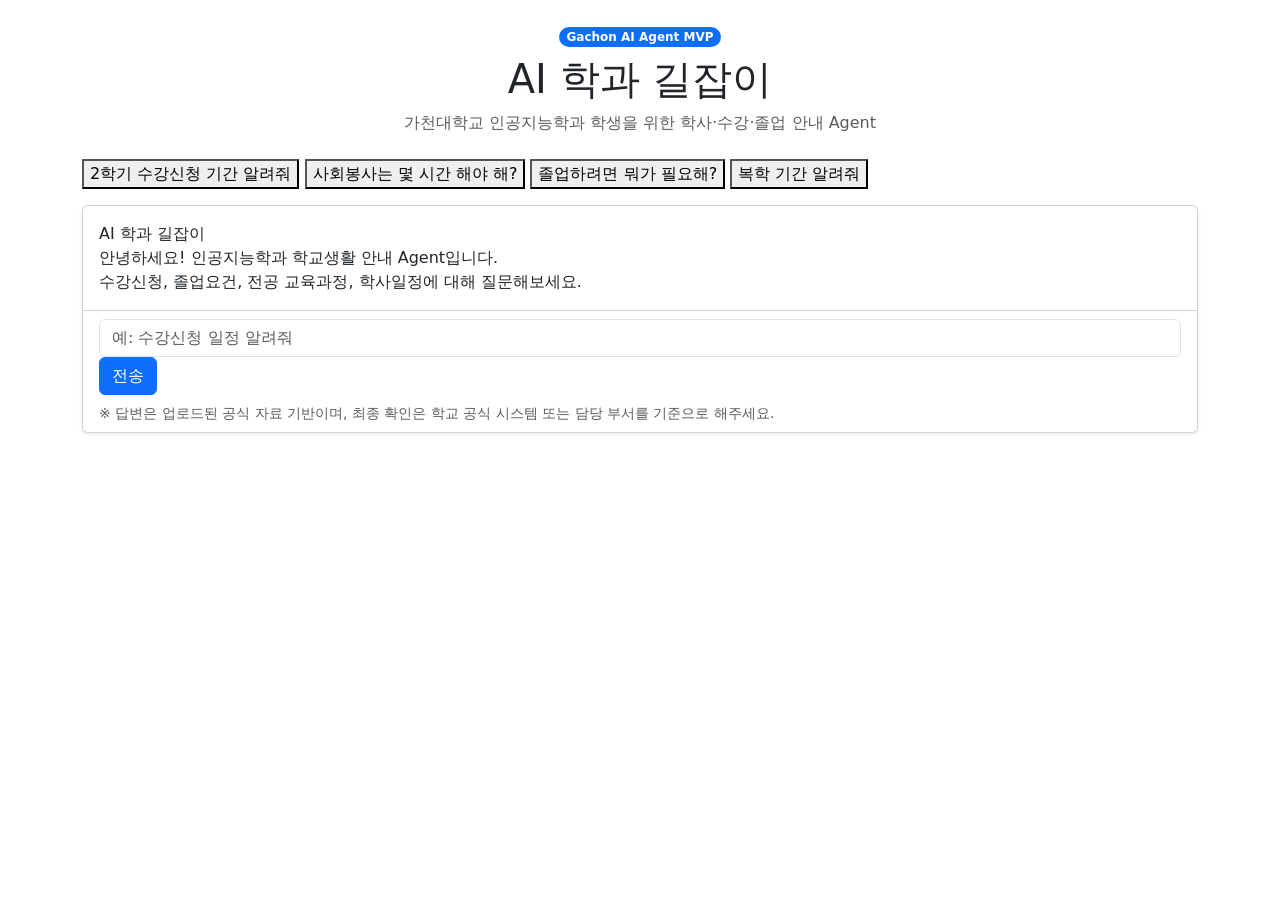
==== app/templates/index.html @ b7a166c8 "hello" ====
<!DOCTYPE html>
<html lang="ko">
<head>
    <meta charset="UTF-8" />
    <meta name="viewport" content="width=device-width, initial-scale=1.0" />
    <title>AI 학과 길잡이</title>

    <link
        href="https://cdn.jsdelivr.net/npm/bootstrap@5.3.3/dist/css/bootstrap.min.css"
        rel="stylesheet"
    />

    <link rel="stylesheet" href="/static/style.css" />
</head>
<body>
    <div class="container py-4">
        <div class="app-header text-center mb-4">
            <span class="badge rounded-pill text-bg-primary mb-2">
                Gachon AI Agent MVP
            </span>
            <h1>AI 학과 길잡이</h1>
            <p class="text-muted mb-0">
                가천대학교 인공지능학과 학생을 위한 학사·수강·졸업 안내 Agent
            </p>
        </div>

        <div class="quick-question-wrapper mb-3">
            <button class="quick-question">2학기 수강신청 기간 알려줘</button>
            <button class="quick-question">사회봉사는 몇 시간 해야 해?</button>
            <button class="quick-question">졸업하려면 뭐가 필요해?</button>
            <button class="quick-question">복학 기간 알려줘</button>
        </div>

        <div class="chat-container card shadow-sm">
            <div id="chat-box" class="chat-box card-body">
                <div class="message bot-message">
                    <div class="message-label">AI 학과 길잡이</div>
                    <div class="message-content">
                        안녕하세요! 인공지능학과 학교생활 안내 Agent입니다.<br />
                        수강신청, 졸업요건, 전공 교육과정, 학사일정에 대해 질문해보세요.
                    </div>
                </div>
            </div>

            <div class="card-footer bg-white">
                <form id="chat-form" class="chat-form">
                    <input
                        id="message-input"
                        type="text"
                        class="form-control"
                        placeholder="예: 수강신청 일정 알려줘"
                        autocomplete="off"
                    />
                    <button id="send-button" type="submit" class="btn btn-primary">
                        전송
                    </button>
                </form>
                <div class="small text-muted mt-2">
                    ※ 답변은 업로드된 공식 자료 기반이며, 최종 확인은 학교 공식 시스템 또는 담당 부서를 기준으로 해주세요.
                </div>
            </div>
        </div>
    </div>

    <script src="/static/chat.js"></script>
</body>
</html>
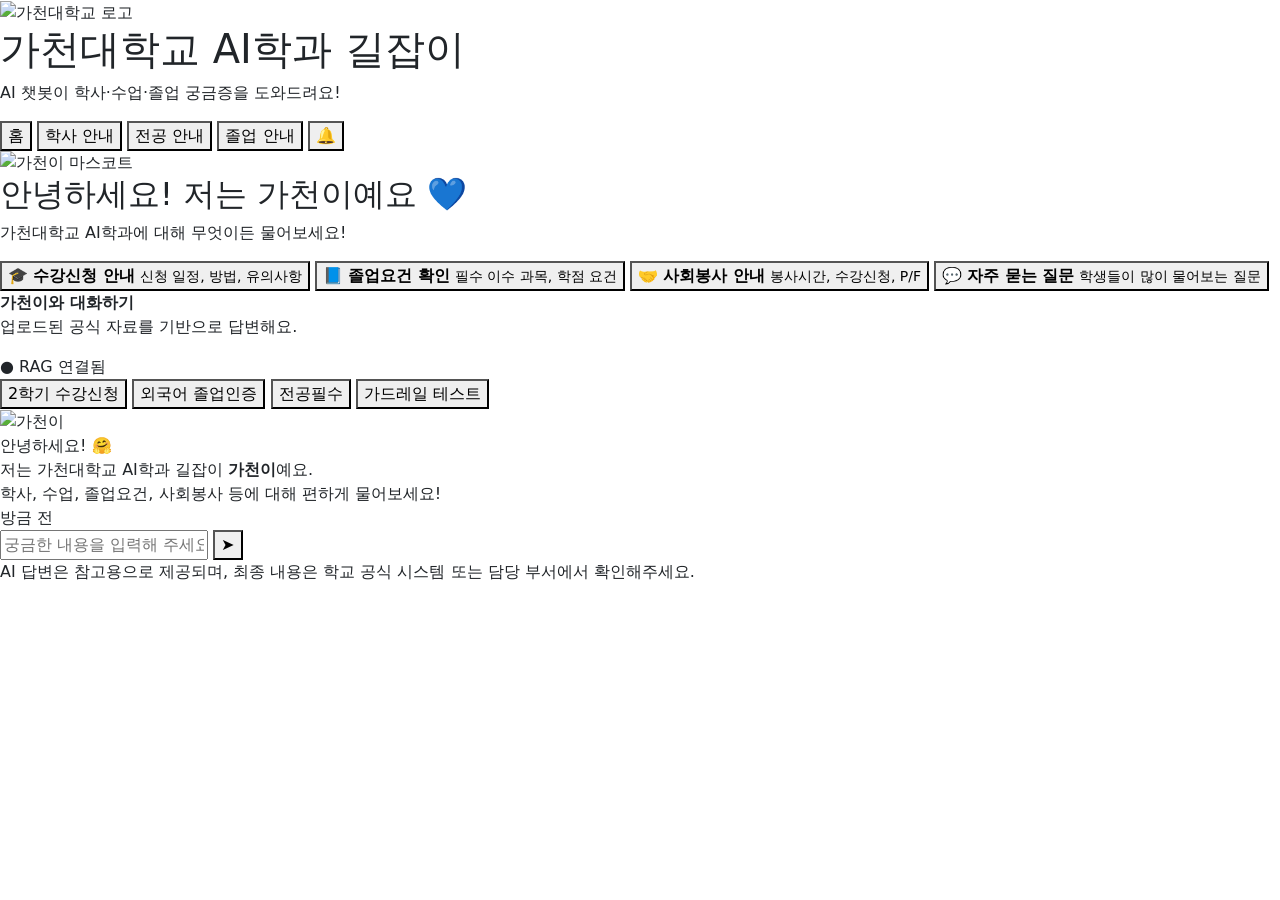
==== commit cb37e4a5: "ui 수정" ====
--- a/app/templates/index.html
+++ b/app/templates/index.html
@@ -3,65 +3,129 @@
 <head>
     <meta charset="UTF-8" />
     <meta name="viewport" content="width=device-width, initial-scale=1.0" />
-    <title>AI 학과 길잡이</title>
+    <title>가천대학교 AI학과 길잡이</title>
 
     <link
         href="https://cdn.jsdelivr.net/npm/bootstrap@5.3.3/dist/css/bootstrap.min.css"
         rel="stylesheet"
     />
-
     <link rel="stylesheet" href="/static/style.css" />
 </head>
 <body>
-    <div class="container py-4">
-        <div class="app-header text-center mb-4">
-            <span class="badge rounded-pill text-bg-primary mb-2">
-                Gachon AI Agent MVP
-            </span>
-            <h1>AI 학과 길잡이</h1>
-            <p class="text-muted mb-0">
-                가천대학교 인공지능학과 학생을 위한 학사·수강·졸업 안내 Agent
-            </p>
+    <header class="top-nav">
+        <div class="brand-area">
+            <div class="brand-logo-wrap">
+                <img src="/static/img/gachon_logo.png" alt="가천대학교 로고" class="brand-logo" />
+            </div>
+            <div>
+                <h1>가천대학교 <span>AI학과 길잡이</span></h1>
+                <p>AI 챗봇이 학사·수업·졸업 궁금증을 도와드려요!</p>
+            </div>
         </div>
 
-        <div class="quick-question-wrapper mb-3">
-            <button class="quick-question">2학기 수강신청 기간 알려줘</button>
-            <button class="quick-question">사회봉사는 몇 시간 해야 해?</button>
-            <button class="quick-question">졸업하려면 뭐가 필요해?</button>
-            <button class="quick-question">복학 기간 알려줘</button>
-        </div>
+        <nav class="nav-menu">
+            <button class="nav-item active">홈</button>
+            <button class="nav-item">학사 안내</button>
+            <button class="nav-item">전공 안내</button>
+            <button class="nav-item">졸업 안내</button>
+            <button class="nav-icon" aria-label="알림">🔔</button>
+        </nav>
+    </header>
 
-        <div class="chat-container card shadow-sm">
-            <div id="chat-box" class="chat-box card-body">
+    <main class="page-shell">
+        <section class="hero-side">
+            <div class="campus-bg"></div>
+
+            <div class="mascot-wrap">
+                <img src="/static/img/mascot.png" alt="가천이 마스코트" class="mascot-img" />
+            </div>
+
+            <div class="mascot-card glass-card">
+                <h2>안녕하세요! 저는 <span>가천이</span>예요 💙</h2>
+                <p>가천대학교 AI학과에 대해 무엇이든 물어보세요!</p>
+            </div>
+
+            <div class="shortcut-card glass-card">
+                <button class="quick-question side-shortcut" data-question="수강신청 기간 알려줘">
+                    <span class="shortcut-icon">🎓</span>
+                    <span>
+                        <strong>수강신청 안내</strong>
+                        <small>신청 일정, 방법, 유의사항</small>
+                    </span>
+                </button>
+
+                <button class="quick-question side-shortcut" data-question="졸업하려면 뭐가 필요해?">
+                    <span class="shortcut-icon">📘</span>
+                    <span>
+                        <strong>졸업요건 확인</strong>
+                        <small>필수 이수 과목, 학점 요건</small>
+                    </span>
+                </button>
+
+                <button class="quick-question side-shortcut" data-question="사회봉사는 몇 시간 해야 해?">
+                    <span class="shortcut-icon">🤝</span>
+                    <span>
+                        <strong>사회봉사 안내</strong>
+                        <small>봉사시간, 수강신청, P/F</small>
+                    </span>
+                </button>
+
+                <button class="quick-question side-shortcut" data-question="복학 기간 알려줘">
+                    <span class="shortcut-icon">💬</span>
+                    <span>
+                        <strong>자주 묻는 질문</strong>
+                        <small>학생들이 많이 물어보는 질문</small>
+                    </span>
+                </button>
+            </div>
+        </section>
+
+        <section class="chat-panel">
+            <div class="chat-top">
+                <div>
+                    <strong>가천이와 대화하기</strong>
+                    <p>업로드된 공식 자료를 기반으로 답변해요.</p>
+                </div>
+                <span class="status-pill">● RAG 연결됨</span>
+            </div>
+
+            <div class="quick-row">
+                <button class="quick-question" data-question="2학기 수강신청 기간 알려줘">2학기 수강신청</button>
+                <button class="quick-question" data-question="외국어 졸업인증은 언제까지 해야 해?">외국어 졸업인증</button>
+                <button class="quick-question" data-question="인공지능학과 전공필수 알려줘">전공필수</button>
+                <button class="quick-question" data-question="기숙사 벌점 몇 점이면 퇴사야?">가드레일 테스트</button>
+            </div>
+
+            <div id="chat-box" class="chat-box">
                 <div class="message bot-message">
-                    <div class="message-label">AI 학과 길잡이</div>
-                    <div class="message-content">
-                        안녕하세요! 인공지능학과 학교생활 안내 Agent입니다.<br />
-                        수강신청, 졸업요건, 전공 교육과정, 학사일정에 대해 질문해보세요.
+                    <img src="/static/img/mascot.png" alt="가천이" class="avatar" />
+                    <div class="bubble-wrap">
+                        <div class="bubble">
+                            안녕하세요! 🤗<br />
+                            저는 가천대학교 AI학과 길잡이 <strong>가천이</strong>예요.<br />
+                            학사, 수업, 졸업요건, 사회봉사 등에 대해 편하게 물어보세요!
+                        </div>
+                        <span class="timestamp">방금 전</span>
                     </div>
                 </div>
             </div>
 
-            <div class="card-footer bg-white">
-                <form id="chat-form" class="chat-form">
-                    <input
-                        id="message-input"
-                        type="text"
-                        class="form-control"
-                        placeholder="예: 수강신청 일정 알려줘"
-                        autocomplete="off"
-                    />
-                    <button id="send-button" type="submit" class="btn btn-primary">
-                        전송
-                    </button>
-                </form>
-                <div class="small text-muted mt-2">
-                    ※ 답변은 업로드된 공식 자료 기반이며, 최종 확인은 학교 공식 시스템 또는 담당 부서를 기준으로 해주세요.
-                </div>
-            </div>
-        </div>
-    </div>
+            <form id="chat-form" class="chat-input-area">
+                <input
+                    id="message-input"
+                    type="text"
+                    placeholder="궁금한 내용을 입력해 주세요..."
+                    autocomplete="off"
+                />
+                <button id="send-button" type="submit" aria-label="전송">➤</button>
+            </form>
+
+            <p class="notice-text">
+                AI 답변은 참고용으로 제공되며, 최종 내용은 학교 공식 시스템 또는 담당 부서에서 확인해주세요.
+            </p>
+        </section>
+    </main>
 
     <script src="/static/chat.js"></script>
 </body>
-</html>+</html>
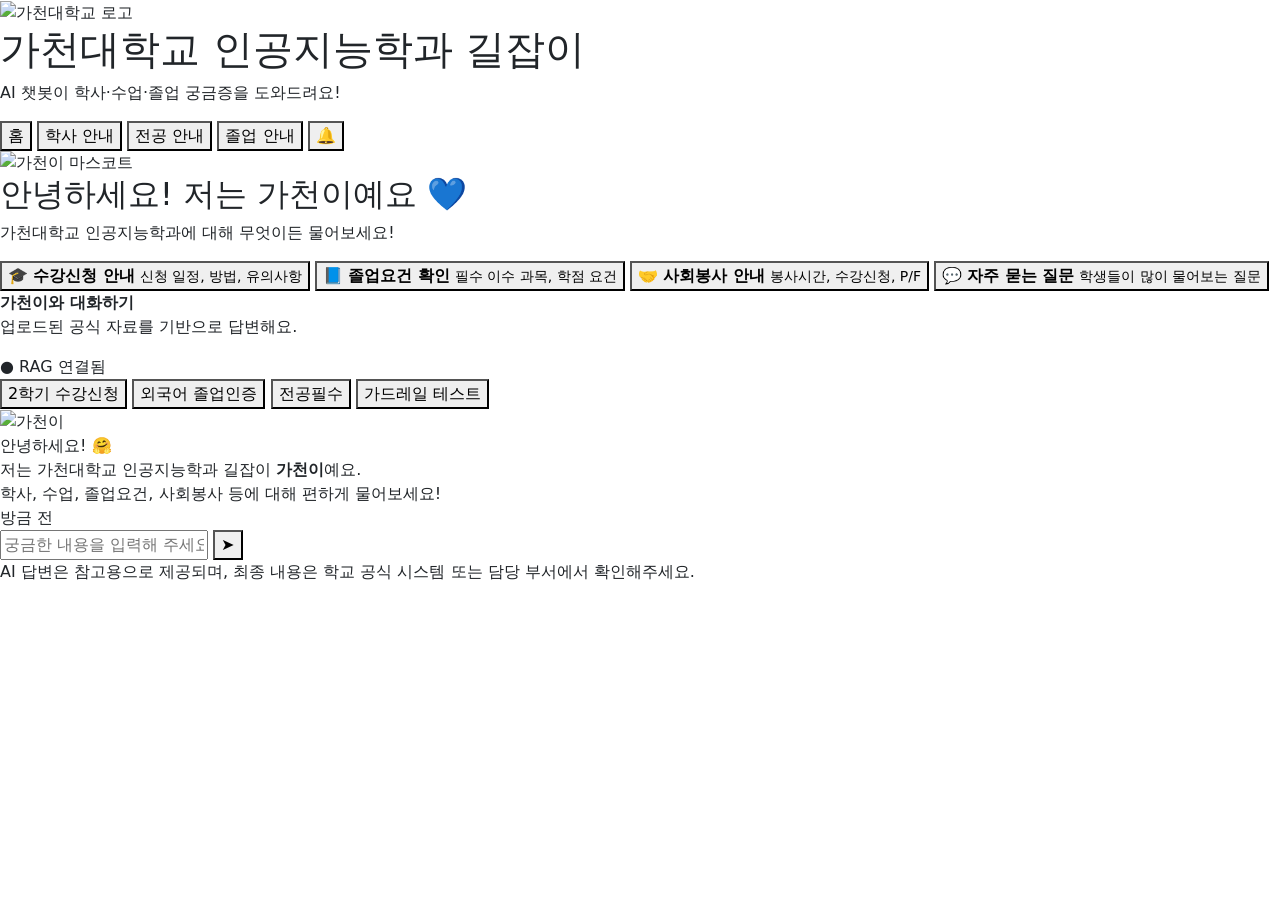
==== commit 80f3a038: "fix: UI 문구 "AI학과" → "인공지능학과"로 통일 학과 정식 명칭과 다르게 UI 곳곳에 축약 표기 "AI학과"가 남아있어 공식 명칭인 "인공지능학과"로 통일한다 (titl" ====
--- a/app/templates/index.html
+++ b/app/templates/index.html
@@ -3,7 +3,7 @@
 <head>
     <meta charset="UTF-8" />
     <meta name="viewport" content="width=device-width, initial-scale=1.0" />
-    <title>가천대학교 AI학과 길잡이</title>
+    <title>가천대학교 인공지능학과 길잡이</title>
 
     <link
         href="https://cdn.jsdelivr.net/npm/bootstrap@5.3.3/dist/css/bootstrap.min.css"
@@ -18,7 +18,7 @@
                 <img src="/static/img/gachon_logo.png" alt="가천대학교 로고" class="brand-logo" />
             </div>
             <div>
-                <h1>가천대학교 <span>AI학과 길잡이</span></h1>
+                <h1>가천대학교 <span>인공지능학과 길잡이</span></h1>
                 <p>AI 챗봇이 학사·수업·졸업 궁금증을 도와드려요!</p>
             </div>
         </div>
@@ -42,7 +42,7 @@
 
             <div class="mascot-card glass-card">
                 <h2>안녕하세요! 저는 <span>가천이</span>예요 💙</h2>
-                <p>가천대학교 AI학과에 대해 무엇이든 물어보세요!</p>
+                <p>가천대학교 인공지능학과에 대해 무엇이든 물어보세요!</p>
             </div>
 
             <div class="shortcut-card glass-card">
@@ -102,7 +102,7 @@
                     <div class="bubble-wrap">
                         <div class="bubble">
                             안녕하세요! 🤗<br />
-                            저는 가천대학교 AI학과 길잡이 <strong>가천이</strong>예요.<br />
+                            저는 가천대학교 인공지능학과 길잡이 <strong>가천이</strong>예요.<br />
                             학사, 수업, 졸업요건, 사회봉사 등에 대해 편하게 물어보세요!
                         </div>
                         <span class="timestamp">방금 전</span>
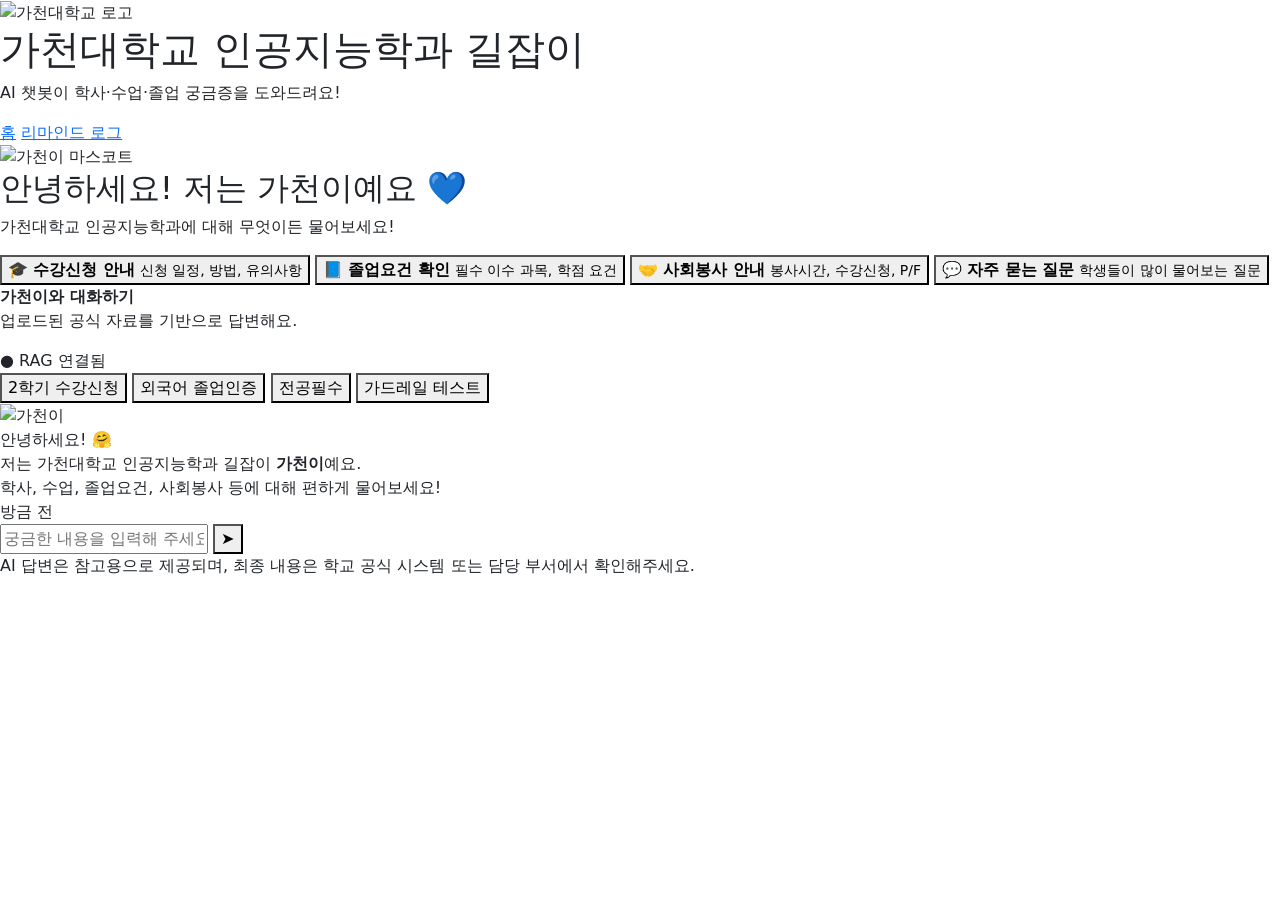
==== commit 686cb00d: "ui-correction" ====
--- a/app/templates/index.html
+++ b/app/templates/index.html
@@ -24,11 +24,8 @@
         </div>
 
         <nav class="nav-menu">
-            <button class="nav-item active">홈</button>
-            <button class="nav-item">학사 안내</button>
-            <button class="nav-item">전공 안내</button>
-            <button class="nav-item">졸업 안내</button>
-            <button class="nav-icon" aria-label="알림">🔔</button>
+            <a href="/" class="nav-item active">홈</a>
+            <a href="/reminders" class="nav-item">리마인드 로그</a>
         </nav>
     </header>
 
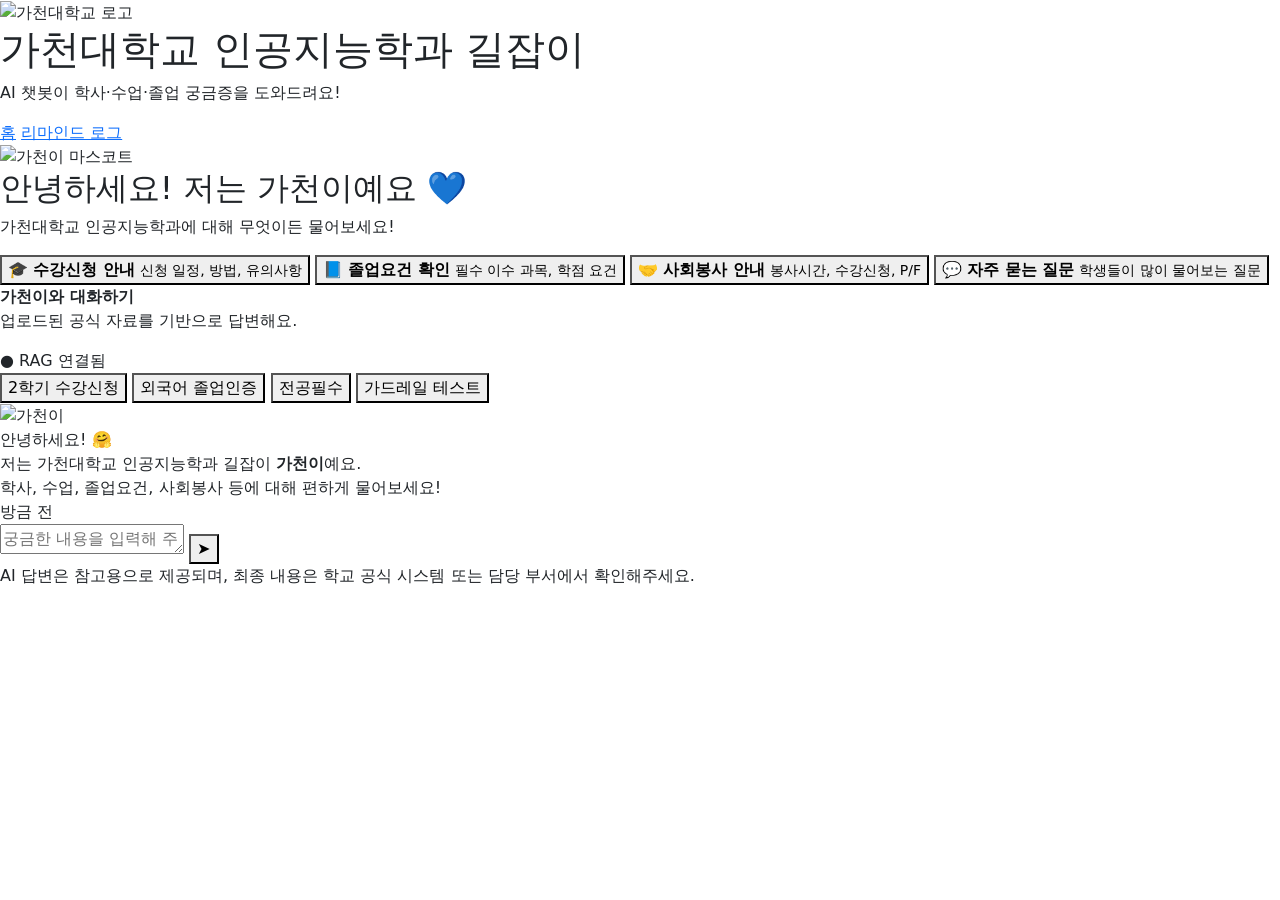
==== commit badf6c1c: "fix: 입력창 Shift+Enter 줄바꿈 지원 (input→textarea) 단일 행 <input>이라 줄바꿈이 불가능하고 Enter가 곧 폼 제출이라 Shift+Enter도 " ====
--- a/app/templates/index.html
+++ b/app/templates/index.html
@@ -108,12 +108,12 @@
             </div>
 
             <form id="chat-form" class="chat-input-area">
-                <input
+                <textarea
                     id="message-input"
-                    type="text"
+                    rows="1"
                     placeholder="궁금한 내용을 입력해 주세요..."
                     autocomplete="off"
-                />
+                ></textarea>
                 <button id="send-button" type="submit" aria-label="전송">➤</button>
             </form>
 
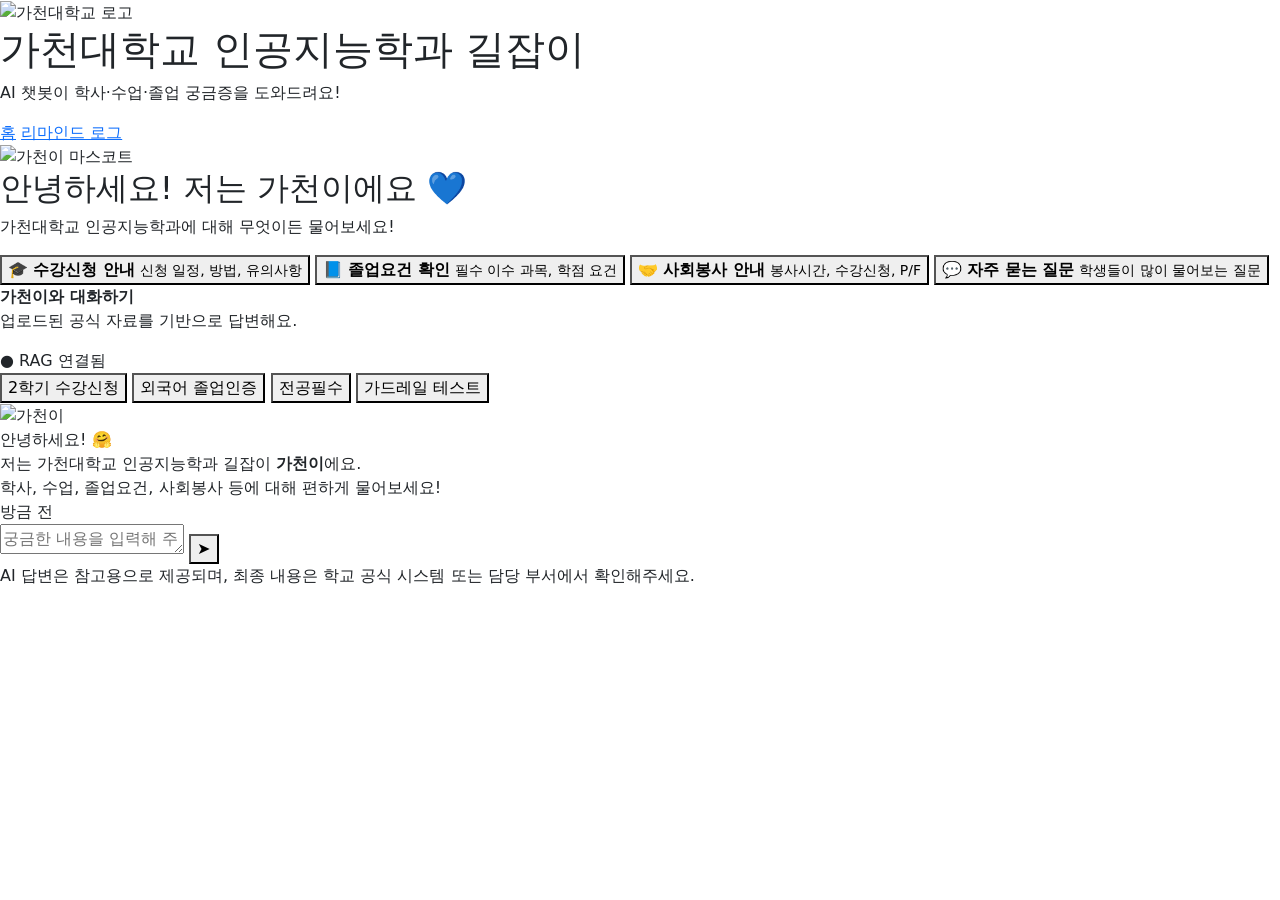
==== commit 0c712074: "fix(ui): 마스코트 인사 맞춤법(이에요) 및 관련도 퍼센트 표기 - index.html: "가천이예요" → "가천이에요" (인사 카드·첫 말풍선) - chat.js: 출처 관" ====
--- a/app/templates/index.html
+++ b/app/templates/index.html
@@ -38,7 +38,7 @@
             </div>
 
             <div class="mascot-card glass-card">
-                <h2>안녕하세요! 저는 <span>가천이</span>예요 💙</h2>
+                <h2>안녕하세요! 저는 <span>가천이</span>에요 💙</h2>
                 <p>가천대학교 인공지능학과에 대해 무엇이든 물어보세요!</p>
             </div>
 
@@ -99,7 +99,7 @@
                     <div class="bubble-wrap">
                         <div class="bubble">
                             안녕하세요! 🤗<br />
-                            저는 가천대학교 인공지능학과 길잡이 <strong>가천이</strong>예요.<br />
+                            저는 가천대학교 인공지능학과 길잡이 <strong>가천이</strong>에요.<br />
                             학사, 수업, 졸업요건, 사회봉사 등에 대해 편하게 물어보세요!
                         </div>
                         <span class="timestamp">방금 전</span>
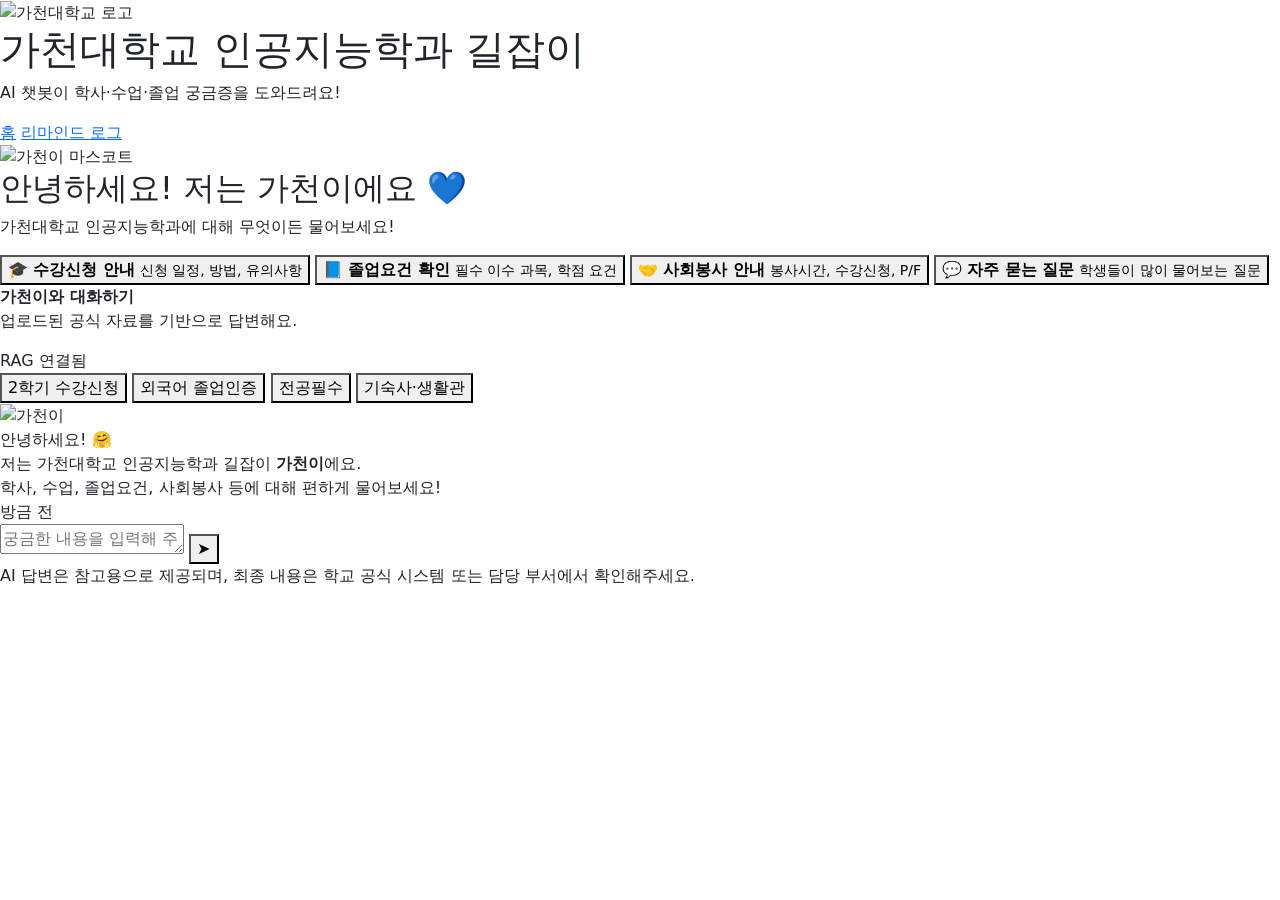
==== commit 1faaaa94: "feat(ui): 접근성 개선 및 봇 답변 링크/굵게 렌더링 - style.css: status-pill 스타일 완성(배지+상태 점), :focus-visible 키보드   포커스" ====
--- a/app/templates/index.html
+++ b/app/templates/index.html
@@ -83,17 +83,17 @@
                     <strong>가천이와 대화하기</strong>
                     <p>업로드된 공식 자료를 기반으로 답변해요.</p>
                 </div>
-                <span class="status-pill">● RAG 연결됨</span>
+                <span class="status-pill"><span class="status-dot" aria-hidden="true"></span>RAG 연결됨</span>
             </div>
 
             <div class="quick-row">
                 <button class="quick-question" data-question="2학기 수강신청 기간 알려줘">2학기 수강신청</button>
                 <button class="quick-question" data-question="외국어 졸업인증은 언제까지 해야 해?">외국어 졸업인증</button>
                 <button class="quick-question" data-question="인공지능학과 전공필수 알려줘">전공필수</button>
-                <button class="quick-question" data-question="기숙사 벌점 몇 점이면 퇴사야?">가드레일 테스트</button>
+                <button class="quick-question" data-question="기숙사 벌점 몇 점이면 퇴사야?">기숙사·생활관</button>
             </div>
 
-            <div id="chat-box" class="chat-box">
+            <div id="chat-box" class="chat-box" role="log" aria-live="polite" aria-atomic="false">
                 <div class="message bot-message">
                     <img src="/static/img/mascot.png" alt="가천이" class="avatar" />
                     <div class="bubble-wrap">
@@ -113,6 +113,7 @@
                     rows="1"
                     placeholder="궁금한 내용을 입력해 주세요..."
                     autocomplete="off"
+                    aria-label="가천이에게 보낼 메시지"
                 ></textarea>
                 <button id="send-button" type="submit" aria-label="전송">➤</button>
             </form>
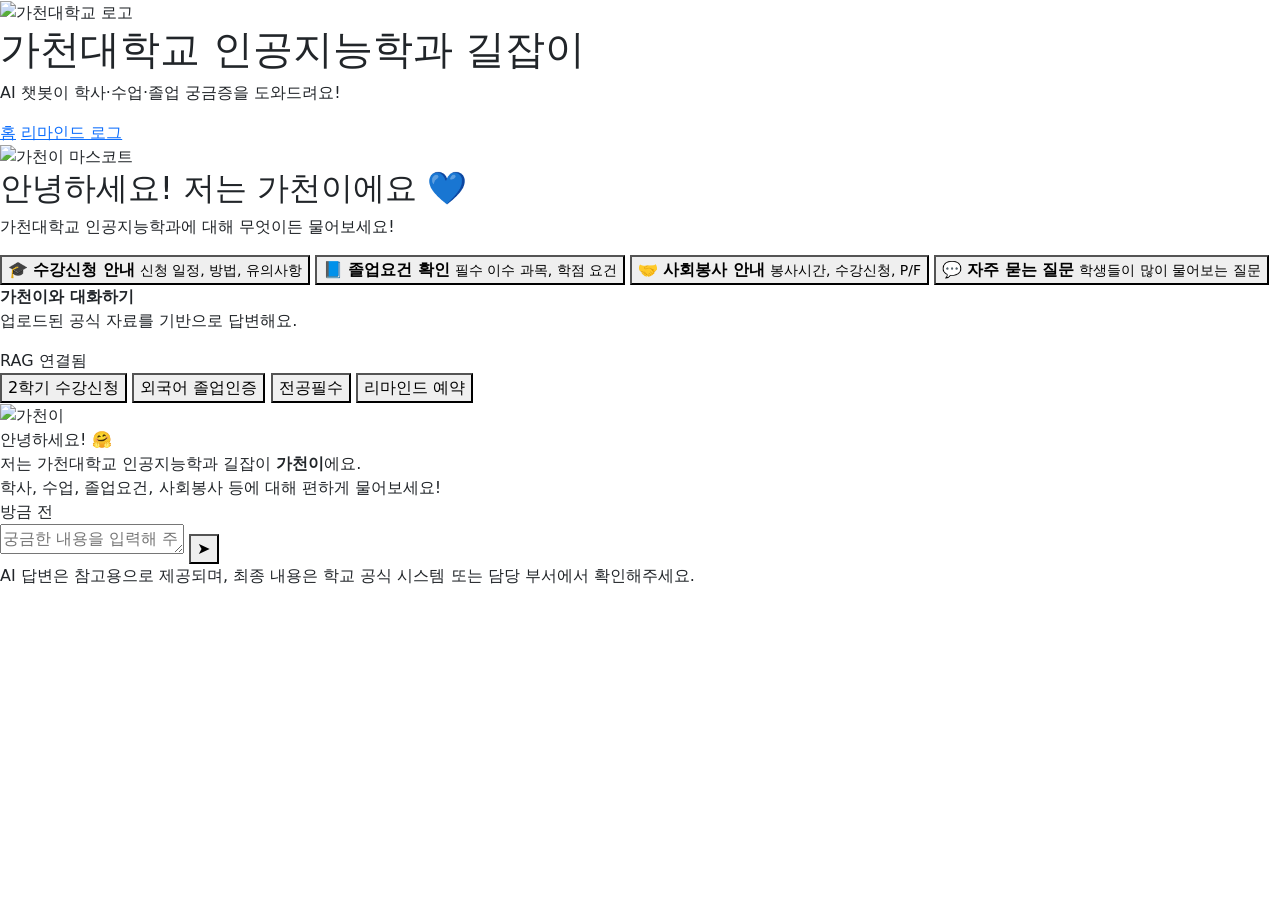
==== commit 41bbf004: "feat(ui): 네 번째 퀵버튼을 '리마인드 예약'으로 교체 가드레일 데모용 "기숙사 벌점" 질문은 사용자가 일반 기능으로 오인해 거절 답변에 당황할 수 있어, 실제 기능인 리마" ====
--- a/app/templates/index.html
+++ b/app/templates/index.html
@@ -90,7 +90,7 @@
                 <button class="quick-question" data-question="2학기 수강신청 기간 알려줘">2학기 수강신청</button>
                 <button class="quick-question" data-question="외국어 졸업인증은 언제까지 해야 해?">외국어 졸업인증</button>
                 <button class="quick-question" data-question="인공지능학과 전공필수 알려줘">전공필수</button>
-                <button class="quick-question" data-question="기숙사 벌점 몇 점이면 퇴사야?">기숙사·생활관</button>
+                <button class="quick-question" data-question="수강신청 일정을 myid@gachon.ac.kr 로 리마인드 메일 보내줘" data-prefill="true">리마인드 예약</button>
             </div>
 
             <div id="chat-box" class="chat-box" role="log" aria-live="polite" aria-atomic="false">
